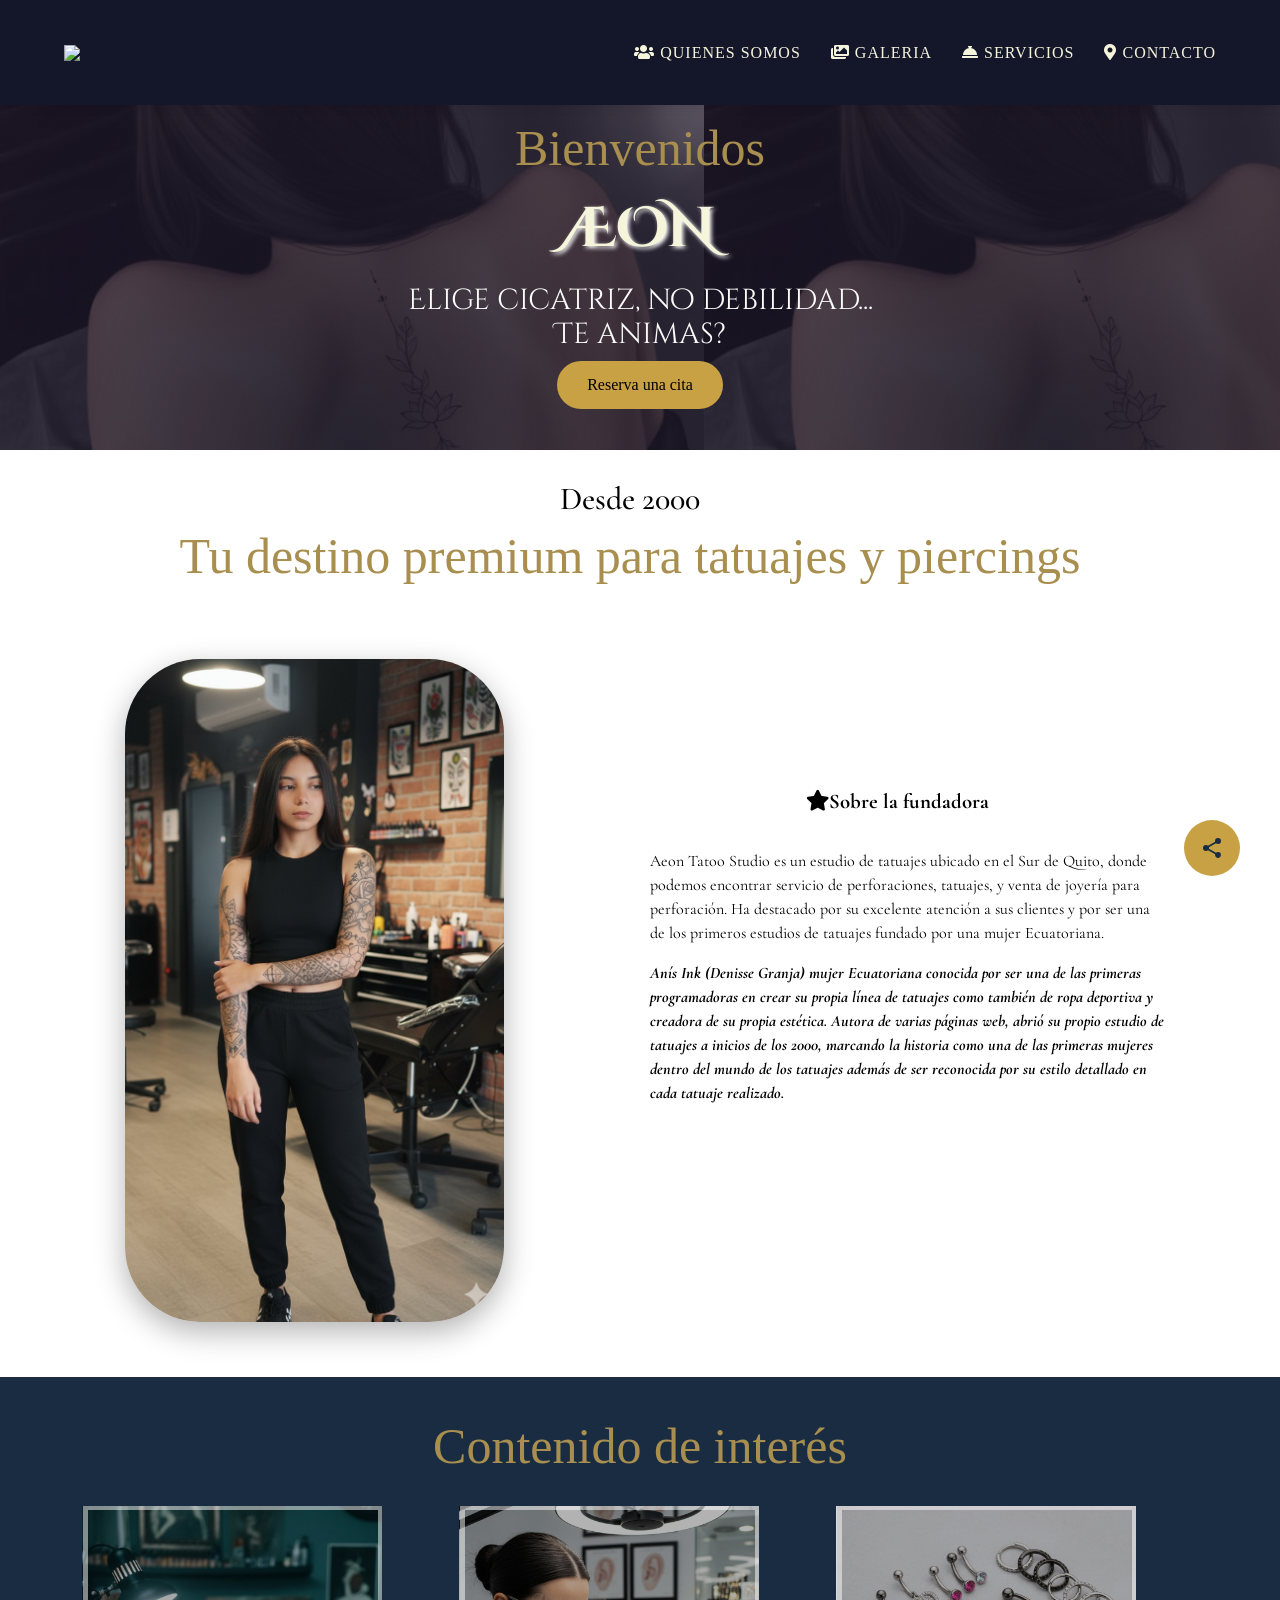
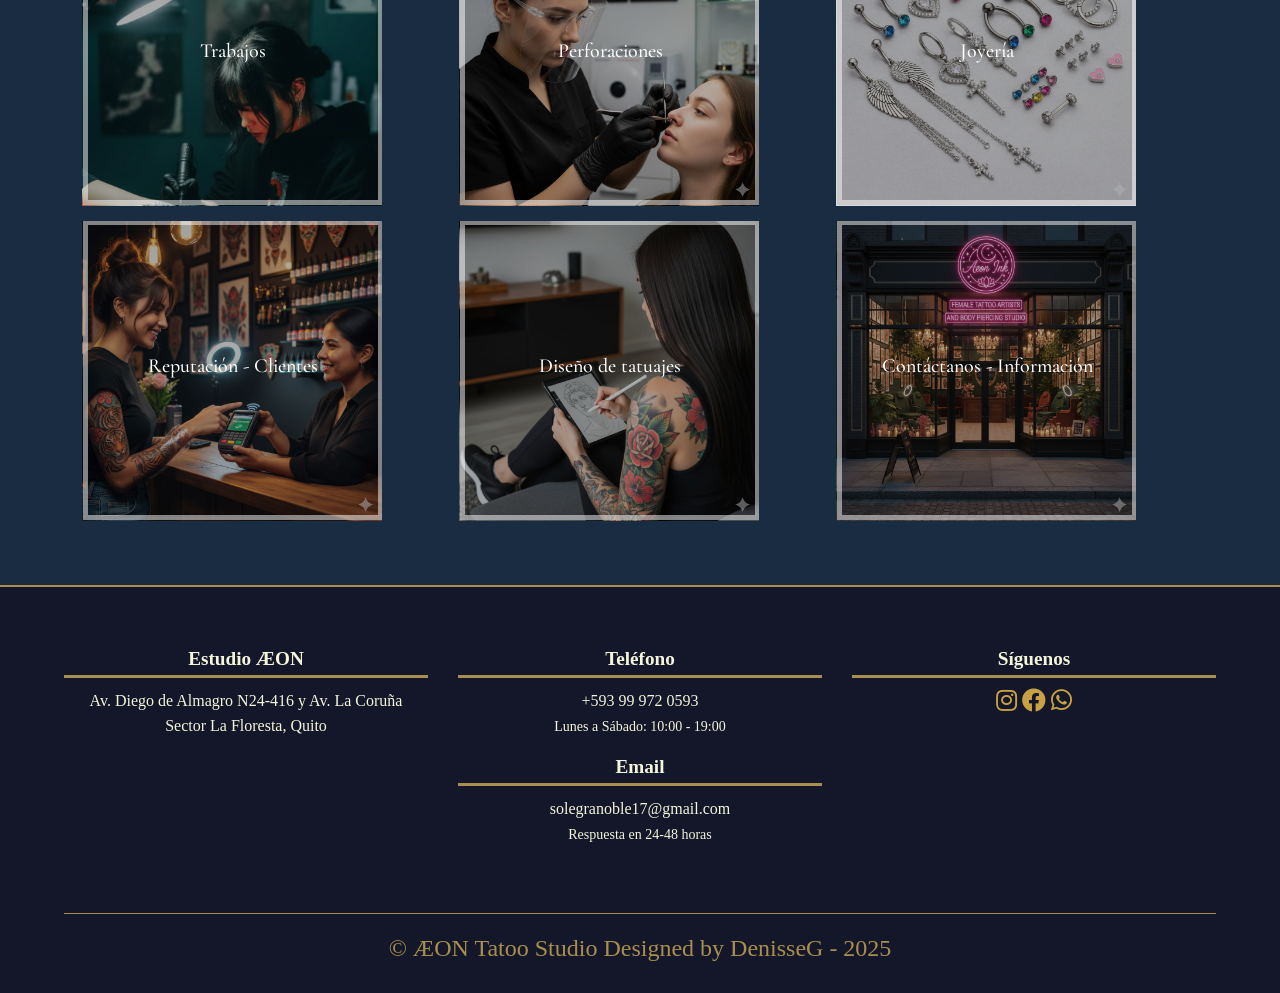
==== index.html @ ed0b41b8 "first commit" ====
<!DOCTYPE html>
<html lang="es"> <!-- ESTO DEFINE EL IDIOMA PRINCIPAL DE LA PAGINA WEB -->
    <head>
        <meta charset="utf-8"> <!-- PERMITE USAR CARACTERES ESPECIALES POR EJEMPLO LA Ñ -->
        <meta content="width=device-width, initial-scale=1.0" name="viewport"> <!-- CONTROLA LAS DIMENSIONES QUE SE MUESTRAN EN DISPOSITIVOS MÓVILES -->
        <meta content="Aeon Tatoo Studio" name="keywords"> <!-- PALABRAS CLAVE PARA EL MOTOR DE BUSQUEDA -->
        <meta content="Tatuajes, diseño, perforaciones y joyeria." name="description"><!-- DESCRIPCION DE MI PAGINA WEB -->
        <title>ÆON Tatoo Studio</title> <!-- TITULO DEL SITIO WEB -->
        <link rel="stylesheet" href="diseño.css">
        <link href="https://cdn.jsdelivr.net/npm/bootstrap@5.3.0/dist/css/bootstrap.min.css" rel="stylesheet"> <!-- boostrap -->

        <!-- FUENTES QUE SE UTILIZAN EN LA PAGINA WEB-->
        <link href="https://fonts.googleapis.com/css2?family=Playfair+Display:wght@400;500;600;700&family=Cormorant+Garamond:wght@300;400;500;600&family=Cinzel:wght@400;500;600;700&family=Marcellus&family=Tangerine:wght@400;700&family=Abril+Fatface&family=Bodoni+Moda:wght@400;500;600&family=Dancing+Script:wght@400;500;600;700&family=Great+Vibes&family=Parisienne&display=swap" rel="stylesheet">
        <link rel="stylesheet" href="https://use.fontawesome.com/releases/v5.1.0/css/all.css">

        <!-- ICONO DE LA PAGINA WEB -->
        <link rel="icon" type="image/png" href="IMAGENES/LogoWeb-removebg-preview.png">
    </head>

    <!-- CUERPO DE LA PÁGINA WEB -->
    <body>
        <header>
            <!-- BARRA DE NAVEGCION -->
            <nav>
                <!-- LOGO -->
                <a href="index.html">
                            <div class="logo-container">
                    <img src="IMAGENES/LogoSecundario-removebg-preview.png" class="logo-img" width="200"> 
                </div>
                </a>

                <!-- OTRAS VENTANAS -->
                <div class="nav-links">
                    <a href="quienesSomos.html"><i class="fas fa-users"></i> QUIENES SOMOS</a>
                    <a href="galeria.html"><i class="fas fa-images"></i> GALERIA</a>
                    <a href="servicios.html"><i class="fas fa-concierge-bell"></i> SERVICIOS</a>
                    <a href="contacto.html"><i class="fas fa-map-marker-alt"></i> CONTACTO</a>
                </div>
            </nav>
            <!-- CONTENIDO DE PORTADA -->
            <div class="textos-header header-home">
                <p class="titulo">Bienvenidos</p>
                <h1>ÆON</h1>
                <h2>Elige cicatriz, no debilidad... <br>Te animas?</h2>
                <div class="times">
                    <a href="contacto.html" class="boton-cta">Reserva una cita</a>
                </div>
            </div>
        </header>

        <!-- CONTENIDO PRINCIPAL DE LA PáGINA -->
        <main>
            <!-- SECCION SOBRE LA FUNDADORA -->
            <section class="hero-premium">
                <div class="contenedor-hero">
                    <!-- Encabezado principal -->
                    <h2 style="text-align: center;">Desde 2000</h2>            
                    <h1 class="titulo cormorant">Tu destino premium para tatuajes y piercings</h1>
                    <div class="grid-hero">
                        <!-- Imagen/Galería -->
                        <div class="columna-imagen">
                            <div class="galeria-hero">
                                <img src="IMAGENES/IMAGEN-BIOGRAFIA.png" alt="Artista trabajando en un tatuaje" class="img-principal" >
                            </div>
                            
                        </div>

                        <!-- Texto descriptivo -->
                        <div id="Fundadora" class="columna-info">
                            <p class="destacado-hero">
                                <i class="fas fa-star"></i><strong>Sobre la fundadora</strong>
                            </p>
                            
                            <ul class="lista-beneficios">
                                <p>Aeon Tatoo Studio es un estudio de tatuajes ubicado en el Sur de Quito, donde podemos encontrar servicio de perforaciones, tatuajes, y venta de joyería para perforación. Ha destacado por su excelente atención a sus clientes y por ser una de los primeros estudios de tatuajes fundado por una mujer Ecuatoriana.</p>
                                <em>
                                    <strong>Anís Ink (Denisse Granja) mujer Ecuatoriana conocida por ser una de las primeras programadoras en crear su propia línea de tatuajes como también de ropa deportiva y creadora de su propia estética. Autora de varias páginas web, abrió su propio estudio de tatuajes a inicios de los 2000, marcando la historia como una de las primeras mujeres dentro del mundo de los tatuajes además de ser reconocida por su estilo detallado en cada tatuaje realizado.</strong>
                                </em>
                            </ul>
                            
                        </div>
                    </div>
                </div>
            </section>

            <!-- SECCION CONTENIDO DE INTERES -->
            <section id="PORTAFOLIO" class="seccion-azul">
                <div class="container">
                    <h1 class="titulo">Contenido de interés</h1>
                    <div class="home-cont">
                        <!-- Tarjeta 1 -->
                            <div class="tarjeta-item position-relative">
                                <img class="img-fluid" src="IMAGENES/TARJETA HOME TATUAJE.jpg" alt="Tatuaje">
                                <a class="tarjeta-overlay text-white text-decoration-none" href="galeria.html#GaleriaTatuajes">
                                    <h5 class="cormorant">Trabajos</h5>
                                </a>
                            </div>
                        
                        <!-- Tarjeta 2 -->
                            <div class="tarjeta-item position-relative">
                                <img class="img-fluid" src="IMAGENES/TARJETA HOME PERFORACION.jpg" alt="">
                                <a class="tarjeta-overlay text-white text-decoration-none" href="galeria.html#GaleriaPerforaciones">
                                    <h5 class="cormorant">Perforaciones</h5>
                                </a>
                            </div>
                        <!-- Tarjeta 3 -->
                            <div class="tarjeta-item position-relative">
                                <img class="img-fluid" src="IMAGENES/TARJETA HOME JOYERIA.jpg" alt="">
                                <a class="tarjeta-overlay text-white text-decoration-none" href="galeria.html#GaleriaJoyeria">
                                    <h5 class="cormorant">Joyería</h5>
                                </a>
                            </div>
                        <!-- Tarjeta 4 -->
                            <div class="tarjeta-item position-relative">
                                <img class="img-fluid" src="IMAGENES/TARJETA HOME REPUTACION CLIENTES.jpg" alt="Reputacion - clientes">
                                <a class="tarjeta-overlay text-white text-decoration-none" href="servicios.html#CLIENTES">
                                    <h5 class="cormorant">Reputación - Clientes</h5>
                                </a>
                            </div>
                        <!-- Tarjeta 5 -->
                            <div class="tarjeta-item position-relative">
                                <img class="img-fluid" src="IMAGENES/TARJETA HOME DISEÑO DE TATUAJES.jpg" alt="Diseño tatuajes">
                                <a class="tarjeta-overlay text-white text-decoration-none" href="galeria.html#GaleriaDiseños">
                                    <h5 class="cormorant">Diseño de tatuajes</h5>
                                </a>
                            </div>
                            <!-- Tarjeta 6 -->
                            <div class="tarjeta-item position-relative">
                                <img class="img-fluid" src="IMAGENES/TARJETA HOME CONTACTANOS.jpg" alt="Contactanos - Imformacion">
                                <a class="tarjeta-overlay text-white text-decoration-none" href="contacto.html#CONTACTO">
                                    <h5 class="cormorant">Contáctanos - Información</h5>
                                </a>
                            </div>
                        
                    </div>
                </div>
            </section>
        </main>

        <!-- PIE DE PÁGINA -->
        <footer>
            <div class="contenedor-footer">
                <!-- Información de la tienda -->
                <div class="content-foo">
                    <h4>Estudio ÆON</h4>
                    <p>Av. Diego de Almagro N24-416 y Av. La Coruña<br>
                    Sector La Floresta, Quito</p>
                </div>

                <!-- Contacto -->
                <div class="content-foo">
                    <h4>Teléfono</h4>
                    <p>+593 99 972 0593<br>
                    <small>Lunes a Sábado: 10:00 - 19:00</small></p>
                    
                    <h4 style="margin-top:15px;">Email</h4>
                    <p>solegranoble17@gmail.com<br>
                    <small>Respuesta en 24-48 horas</small></p>
                </div>

                <!-- Redes sociales -->
                <div class="content-foo">
                    <h4>Síguenos</h4>
                    <div class="social-icons">
                        <a href="https://www.instagram.com/anisgranoble/" target="_blank"><i class="fab fa-instagram"></i></a>
                        <a href="https://www.facebook.com/Devsoledgranoble" target="_blank"><i class="fab fa-facebook"></i></a>
                        <a href="https://wa.me/qr/B73P3IY7AWVBG1" target="_blank"><i class="fab fa-whatsapp"></i></a>
                    </div>
                </div>
            </div>
            <h2 class="titulo-final">&copy; ÆON Tatoo Studio Designed by DenisseG - 2025</h2>
        </footer>

        <!-- BOTON FLOTANTE -->
        <div class="boton-flotante">
            <a>
                <button class="shareButton main">
                    <svg class="share" viewBox="0 0 24 24">
                        <path d="M18,16.08C17.24,16.08 16.56,16.38 16.04,16.85L8.91,12.7C8.96,12.47 9,12.24 9,12C9,11.76 8.96,11.53 8.91,11.3L15.96,7.19C16.5,7.69 17.21,8 18,8A3,3 0 0,0 21,5A3,3 0 0,0 18,2A3,3 0 0,0 15,5C15,5.24 15.04,5.47 15.09,5.7L8.04,9.81C7.5,9.31 6.79,9 6,9A3,3 0 0,0 3,12A3,3 0 0,0 6,15C6.79,15 7.5,14.69 8.04,14.19L15.16,18.34C15.11,18.55 15.08,18.77 15.08,19C15.08,20.61 16.39,21.91 18,21.91C19.61,21.91 20.92,20.61 20.92,19A2.92,2.92 0 0,0 18,16.08Z" />
                    </svg>
                    <svg class="check" viewBox="0 0 24 24">
                        <path d="M21,7L9,19L3.5,13.5L4.91,12.09L9,16.17L19.59,5.59L21,7Z" />
                    </svg>
                    <svg class="close" viewBox="0 0 24 24">
                        <path d="M19,6.41L17.59,5L12,10.59L6.41,5L5,6.41L10.59,12L5,17.59L6.41,19L12,13.41L17.59,19L19,17.59L13.41,12L19,6.41Z" />
                    </svg>
                </button>
            </a>

            <a href="https://www.facebook.com/Devsoledgranoble" target="_blank">
                <button class="shareButton fb">
                    <svg viewBox="0 0 24 24">
                        <path d="M17,2V2H17V6H15C14.31,6 14,6.81 14,7.5V10H14L17,10V14H14V22H10V14H7V10H10V6A4,4 0 0,1 14,2H17Z" />
                    </svg>
                </button>
            </a>

            <a href="https://www.instagram.com/anisgranoble/" target="_blank">
                <button class="shareButton ig">
                    <svg viewBox="0 0 24 24">
                        <path d="M7.8,2H16.2C19.4,2 22,4.6 22,7.8V16.2A5.8,5.8 0 0,1 16.2,22H7.8C4.6,22 2,19.4 2,16.2V7.8A5.8,5.8 0 0,1 7.8,2M7.6,4A3.6,3.6 0 0,0 4,7.6V16.4C4,18.39 5.61,20 7.6,20H16.4A3.6,3.6 0 0,0 20,16.4V7.6C20,5.61 18.39,4 16.4,4H7.6M17.25,5.5A1.25,1.25 0 0,1 18.5,6.75A1.25,1.25 0 0,1 17.25,8A1.25,1.25 0 0,1 16,6.75A1.25,1.25 0 0,1 17.25,5.5M12,7A5,5 0 0,1 17,12A5,5 0 0,1 12,17A5,5 0 0,1 7,12A5,5 0 0,1 12,7M12,9A3,3 0 0,0 9,12A3,3 0 0,0 12,15A3,3 0 0,0 15,12A3,3 0 0,0 12,9Z" />
                    </svg>
                </button>
            </a>

            <a href="https://wa.me/qr/B73P3IY7AWVBG1" target="_blank">
                <button class="shareButton wa">
                    <svg viewBox="0 0 24 24">
                        <path d="M16.75,13.96C17,14.09 17.16,14.16 17.21,14.26C17.27,14.37 17.25,14.87 17,15.44C16.8,16 15.76,16.54 15.3,16.56C14.84,16.58 14.83,16.92 12.34,15.83C9.85,14.74 8.35,12.08 8.23,11.91C8.11,11.74 7.27,10.53 7.31,9.3C7.36,8.08 8,7.5 8.26,7.26C8.5,7 8.77,6.97 8.94,7H9.41C9.56,7 9.77,6.94 9.96,7.45L10.65,9.32C10.71,9.45 10.75,9.6 10.66,9.76L10.39,10.17L10,10.59C9.89,10.71 9.74,10.84 9.88,11.09C10,11.35 10.5,12.08 11.21,12.71C12.11,13.5 12.91,13.84 13.18,14C13.45,14.15 13.57,14.11 13.72,13.96L14.5,13.14C14.69,12.94 14.93,12.89 15.09,12.99L16.75,13.96M12,2A10,10 0 0,1 22,12A10,10 0 0,1 12,22C10.03,22 8.2,21.43 6.65,20.45L2,22L3.55,17.35C2.57,15.8 2,13.97 2,12A10,10 0 0,1 12,2M12,4A8,8 0 0,0 4,12C4,13.72 4.54,15.31 5.46,16.61L4.5,19.5L7.39,18.54C8.69,19.46 10.28,20 12,20A8,8 0 0,0 20,12A8,8 0 0,0 12,4Z" />
                    </svg>
                </button>
            </a>
        </div>

        <!-- SCTIPT se utiliza para insertar código ejecutable, principalmente JavaScript -->
            <!-- LOCALES -->
            <!-- MENÚ HAMBURGUESA -->
        <script src="botonFlotante.js"></script> 
        <script src="emergente.js"></script>    
    </body>
</html>
---- diseño.css ----
/* Importación de fuentes de Google */
@import url('https://fonts.googleapis.com/css2?family=Cinzel+Decorative:wght@400;700;900&family=Inter:wght@300;400;500;600;700&display=swap');

/* ESTILOS GENERALES Y RESET */
* {
    box-sizing: border-box;
}

html {
    font-size: 16px;
}

body {
    overflow-x: hidden;
}

/* LOGOTIPO */
.logo-container {
    height: 75px;
    display: flex;
    align-items: center;
}

/* BARRA DE NAVEGACIÓN */
nav {
    position: fixed;
    top: 0;
    left: 0;
    width: 100%;
    background-color: #14172a; /* Azul Noche Profundo */
    box-shadow: 0 2px 10px rgba(0,0,0,0.1);
    z-index: 1000;
    display: flex;
    justify-content: space-between;
    align-items: center;
    padding: 15px 5%;
}

/*FUENTE QUE SE LE APLICA AL LOGO*/
/*CLASE TALVEZ NO SE USA*/
.logo-text {
    font-family: 'Cinzel Decorative', serif;
    font-weight: 900;
    font-size: 24px;
    color: #F5F5DC; /* Crema Suave */
    letter-spacing: 1.5px;
}

.font-name {
    font-size: 1.8rem;
    margin-bottom: 25px;
    color: #2c3e50;
    border-bottom: 2px solid #f1f2f6;
    padding-bottom: 15px;
    display: flex;
    align-items: center;
    justify-content: space-between;
}

/*FUENTES NUEVAS*/
.cinzel { font-family: 'Cinzel', serif; }
.cormorant {font-family: 'Cormorant Garamond', serif;}
.times{
    font-family: "Times New Roman", Times, serif;
}


/* ENLACES DE NAVEGACIÓN */
.nav-links {
    display: flex;
    gap: 30px;
    color: #F5F5DC; /* Crema Suave */
}

/*AQUI SE DEFINE EL ESTILO DE LETRA */
.nav-links a {
    font-family: "Times New Roman", Times, serif;
    text-decoration: none;
    color: #F5F5DC; /* Crema Suave */
    font-weight: 500;
    font-size: 16px;
    text-transform: uppercase;
    letter-spacing: 1px;
    transition: all 0.3s;
    position: relative;
}

.nav-links a:hover {
    color: #A88F4F; /* Dorado Antiguo */
}

.nav-links a::after {
    content: '';
    position: absolute;
    width: 0;
    height: 2px;
    bottom: -5px;
    left: 0;
    background-color: #A88F4F; /* Dorado Antiguo */
    transition: width 0.3s;
}

.nav-links a:hover::after {
    width: 100%;
}


.no-padding {
    padding: 0px !important;
}

.container-fluid {
    width: 100%;
    padding-right: 15px;
    padding-left: 0px;
    margin-right: auto;
    margin-left: auto;
}

.col-sm-6, .col-sm-12, .col-lg-4 {
    position: relative;
    width: 100%;
    padding-right: 15px;
    padding-left: 15px;
}

.col-sm-6 {
    -webkit-box-flex: 0;
    -ms-flex: 0 0 50%;
    flex: 0 0 50%;
    max-width: 50%;
}

.col-sm-12 {
    -webkit-box-flex: 0;
    -ms-flex: 0 0 100%;
    flex: 0 0 100%;
    max-width: 100%;
}

@media (min-width: 992px) {
    .col-lg-4 {
        -webkit-box-flex: 0;
        -ms-flex: 0 0 33.333333%;
        flex: 0 0 33.333333%;
        max-width: 33.333333%;
    }
}

.portfolio {
    padding: 100px 0px;
    padding-top: 5%;
}

/*AÑADIMOS ESTO*/
/* NUEVO CSS PARA LA GALERÍA DE ARTISTAS - CUADRÍCULA */
.portfolio .container-fluid .row {
    display: grid;
    grid-template-columns: repeat(auto-fit, minmax(300px, 1fr));
    gap: 30px;/*MODIFICA EL ESPACIO ENTRE IMAGENES*/
    padding-left: 0%;/*EL PADDING DE TODAS LAS IMAGENES EN LA IZQUIERDA*/
    padding-right: 10%;/*EL PADDING DE TODAS LAS IMAGENES EN LA DERECHA*/
}

.portfolio .gallery {
    display: contents; /* Permite que los elementos hijos participen en el grid del padre */
}

.portfolio .gallery .col-lg-4 {
    position: relative;
    width: 100%;
    margin: 60px;
}

.portfolio .gallery .item-img {
    position: relative;
    overflow: hidden;
    height: 0;
    padding-bottom: 100%; /* Esto crea el cuadrado perfecto */
    width: 300%;
    height: 180%;
    border-radius: 10px;
    box-shadow: 0 5px 15px rgba(0,0,0,0.2);
}

.portfolio .gallery /*.item-img a*/ {
    position: absolute;
    width: 100%;
    height: 100%;
    z-index: 1;
}

.portfolio .gallery .item-img .part-img {
    position: absolute;
    top: 0;
    left: 0;
    width: 100%;
    height: 100%;}

.portfolio .gallery .item-img .part-img img {
    width: 100%;
    height: 100%;
    object-fit: cover; /* Asegura que la imagen cubra el cuadrado sin distorsión */
    -webkit-transition: all 0.3s ease-in-out;
    transition: all 0.3s ease-in-out;
}

.portfolio .gallery .item-img .part-img .overlay-img {
    position: absolute;
    top: 0;
    left: 0;
    width: 100%;
    height: 100%;
    overflow: hidden;
}

.portfolio .gallery .item-img .part-img .overlay-img:after {
    content: '';
    position: absolute;
    left: -100%;
    top: 0;
    width: 100%;
    height: 50%;
    background: rgba(0, 0, 0, 0.8);
    -webkit-transition: all 150ms ease-in-out 200ms;
    transition: all 150ms ease-in-out 200ms;
}

.portfolio .gallery .item-img .part-img .overlay-img:before {
    content: '';
    position: absolute;
    right: -100%;
    bottom: 0;
    width: 100%;
    height: 50%;
    background: rgba(0, 0, 0, 0.8);
    -webkit-transition: all 150ms ease-in-out 200ms;
    transition: all 150ms ease-in-out 200ms;
}

.portfolio .gallery .item-img .part-img .overlay-img a {
    width: 100%;
    height: 100%;
}

.portfolio .gallery .item-img .part-img .overlay-img h4 {
    color: transparent;
    overflow: hidden;
    position: absolute;
    top: 54px;
    right: 25px;
    z-index: 2;
    font-size: 18px;
    -webkit-transition: color 150ms ease-in-out 200ms;
    transition: color 150ms ease-in-out 200ms;
    text-align: center;
    padding: 0 10px;
    font-family: "Times New Roman", Times, serif;/*ESTO CAMBIA LA TIPOGRAFIA DENTRO DE LA IMAGEN DE GALERIA DESPUES DE PASAR EL CURSOR POR ENCIMA*/

}

.portfolio .gallery .item-img .part-img .overlay-img h4:before {
    content: '';
    background: #fff;
    bottom: 0;
    position: absolute;
    right: 100%;
    top: 0;
    width: 100%;
    -webkit-transition: right 600ms ease-in-out 0s;
    transition: right 600ms ease-in-out 0s;
}

.portfolio .gallery .item-img .part-img .overlay-img h6 {
    color: transparent;
    overflow: hidden;
    position: absolute;
    top: 30px;
    right: 25px;
    z-index: 2;
    font-size: 18px;
    -webkit-transition: color 150ms ease-in-out 200ms;
    transition: color 150ms ease-in-out 200ms;
    text-align: center;
    padding: 0 10px;
    font-family: 'Cormorant Garamond', serif; /*LETRA CORMORANT*/

}

.portfolio .gallery .item-img .part-img .overlay-img h6::before {
    content: '';
    background: #fff;
    bottom: 0;
    right: auto;
    position: absolute;
    left: 100%;
    top: 0;
    width: 100%;
    -webkit-transition: left 600ms ease-in-out 0s;
    transition: left 600ms ease-in-out 0s;
}

.portfolio .gallery .item-img:hover img {
    -webkit-transform: scale(1.04);
    transform: scale(1.04);
}

.portfolio .gallery .item-img:hover .overlay-img:after {
    left: 0;
    -webkit-transition: all .8s;
    transition: all .8s;
    opacity: 1;
}

.portfolio .gallery .item-img:hover .overlay-img:before {
    right: 0;
    width: 100%;
    height: 50%;
    -webkit-transition: all .8s;
    transition: all .8s;
    opacity: 1;
}

.portfolio .gallery .item-img:hover .overlay-img h4 {
    color: #A88F4F; /* Dorado Antiguo */
    font-family: "Times New Roman", Times, serif;/*ESTO CAMBIA LA TIPOGRAFIA DENTRO DE LA IMAGEN DE GALERIA DESPUES DE PASAR EL CURSOR POR ENCIMA*/
    font-weight: bold;
}

.portfolio .gallery .item-img:hover .overlay-img h4:before {
    right: -100%;
}

.portfolio .gallery .item-img:hover .overlay-img h6 {
    color: white;
    font-family: 'Cormorant Garamond', serif; /*LETRA CORMORANT*/
}

.portfolio .gallery .item-img:hover .overlay-img h6:before {
    left: -100%;
}

/************************************************TARJETAS ****************************************************/

.seccion-celeste{
    background-color: #1a2c42;
}

.container{
    padding-top: 3%;
    padding-block-end: 5%;
}

.tarjeta-item{
    height: 300px;
    width: 300px;
    overflow: hidden;
}

.tarjeta-item img {
    transition: .5s;
}

.tarjeta-item:hover img {
    transform: scale(1.3);
}

.tarjeta-overlay {
    overflow: hidden;
    height: 300px;
    width: 300px;
    position:absolute;
    top: -0.5px;
    right: 30px;
    bottom: 30px;
    left: 1px;
    display: flex;
    flex-direction: column;
    align-items: center;
    justify-content: center;
    background: rgba(0, 0, 0, 0.3);
    border: 5px solid rgba(255, 255, 255, 0.5);
    transition: .5s;
    z-index: 1;
    overflow: hidden;

}

.tarjeta-item:hover .tarjeta-overlay {
    top: 0px;
    right: 0px;
    bottom: 0px;
    left: 0px;
    border-width: 15px;
}

.home-cont {
    display: grid;
    grid-template-columns: repeat(auto-fit, minmax(300px, 1fr));
    gap: 15px;
    margin-top: 30px;
}

/**********************************/
/******** VENTANA EMERGENTE ********/
/**********************************/
/* PARA QUE NO ME MUESTRE UNA DESCRIPCION */
.lb-number {
    display: none !important;
}

.emergente-btn {
    position: absolute;
    top: 0;
    left: 0;
    width: 100%;
    height: 100%;
    display: flex;
    align-items: center;
    justify-content: center;
    opacity: 0;
    /* transition: all 0.3s ease; */
    text-decoration: none;
}

/* Custom Lightbox Styles */
.custom-lightbox-overlay {
    position: fixed;
    top: 0;
    left: 0;
    width: 100%;
    height: 100%;
    background: rgba(150, 150, 150, 0.9);
    display: flex;
    align-items: center;
    justify-content: center;
    z-index: 9999;
    opacity: 0;
    visibility: hidden;
    transition: all 0.3s ease;
}

.custom-lightbox-overlay.active {
    opacity: 1;
    visibility: visible;
}

.custom-lightbox-container {
    padding-top: 2%;
    position: relative;
    max-width: 100%;/*ESTO HACE QUE TODO EL CONTENIDO QUEPA EN LA PANTALLA*/
    max-height: 100%;
    background-color: #1a2c42;
    border-radius: 10px;
    overflow: hidden;
    box-shadow: 0 10px 30px rgba(0, 0, 0, 0.5);
    transform: scale(0.8);
    transition: transform 0.3s ease;
}

.custom-lightbox-overlay.active .custom-lightbox-container {
    transform: scale(1);
}

.custom-lightbox-image {
    padding-block-end: 0%;
    max-width: 100%;
    max-height: 70vh;
    display: block;
    margin: 0 auto;
}

.custom-lightbox-close {
    position: absolute;
    top: 15px;
    right: 15px;
    background: rgba(0, 0, 0, 0.7);
    color: white;
    border: none;
    width: 40px;
    height: 40px;
    border-radius: 50%;
    font-size: 24px;
    cursor: pointer;
    z-index: 10000;
    display: flex;
    align-items: center;
    justify-content: center;
    transition: background 0.3s ease;
}

.custom-lightbox-close:hover {
    background: rgba(0, 0, 0, 0.9);
}

.custom-lightbox-description {
    padding: 20px;
    background-color: #1a2c42;
    text-align: center;
}

.custom-lightbox-description h1 {
    font-family: "Times New Roman", Times, serif!important;
    color: #A88F4F!important;
    font-size: 1.5rem;
    margin-bottom: 10px;
    color: #333;
    font-weight: bold;
}

.custom-lightbox-description p {
    font-family: 'Cormorant Garamond', serif !important;
    color: #fff;
    font-size: 1rem;
    margin: 0;
    line-height: 1.5;
}

/* Ocultar las descripciones originales en la página */
.emergente-description {
    display: none !important;

}



/************************************************NUESTROS ARTISTAS****************************************************/

/*********************************************************************************************************************/
/*DEGRADADO DE IMAGEN DE CABECERA */
/* Estilos para el header */

/* La imagen como fondo (detrás del texto) */
.header-home {
    width: 100%;
    height: 800px;
    background: 
        radial-gradient(
            circle at center, 
            rgba(18, 17, 33, 0.9),  /* #A88F4F con 70% de opacidad */
            rgba(37, 25, 49, 0.6)     /* #1A2C42 con 90% de opacidad */
        ), 

        url(IMAGENES/Imagen\ principal\ degradada.jpg);
    background-size: 55%; /*ESTE APARTADO CAMBIA EL TAMAÑO DE LA IMAGEN DE FONDO DEGRADADA*/
    background-attachment: fixed;
    position: relative;

}

.textos-header {
    display: flex;
    height: 450px;
    width: 100%;
    align-items: center;
    justify-content: center;
    flex-direction: column;
    text-align: center;
    padding-top: 70px;/*AJUSTA MAS EL ESPACIO ENTRE EL MARGEN Y EL TEXTO*/
}

.textos-header h1 {
    font-family: 'Cinzel Decorative', serif;
    font-size: 3.5rem;
    font-weight: 700;
    color: #F5F5DC; /* Crema Suave */
    line-height: 1.2;
    text-shadow: 2px 2px 4px rgb(255, 255, 255); /*SIRVE PARA DAR SOMBRA O BRILLO A LA LETRA*/
    margin-bottom: 20px;
}

.textos-header h2 {
    font-family: 'Cinzel Decorative', serif;
    font-weight: 300;
    font-size: 1.8rem;
    color: #fbfbfa; /* Dorado Antiguo */
}

/******************************************QUIENES SOMOS**************************************/
.header-quienes-somos {
    width: 100%;
    height: 450px;/*ESTO MODIFICA EL TAMAñO DEL CONTENEDOR DE LA IMAGEN*/
    background: 
        radial-gradient(
            circle at center, 
            rgba(18, 17, 33, 0.9),  /* #A88F4F con 70% de opacidad */
            rgba(37, 25, 49, 0.6)     /* #1A2C42 con 90% de opacidad */
        ), 

        url(IMAGENES/PORTADA-QUIENES\ SOMOS.png);
    background-size:100%; /*ESTE APARTADO CAMBIA EL TAMAÑO DE LA IMAGEN DE FONDO DEGRADADA*/
    background-attachment: fixed;
    position:relative;
    background-position: center -2%; /* o el valor que necesites */
}

/*****************************************************************************************************************/
/*CONTENIDO PRINCIPAL*/

.seccion-azul{
    background-color: #1a2c42;
}

.boton-flotante {
    position: fixed;
    bottom: 20px;
    right: 40px;
    z-index: 100;
    font-size: 0px; /* Tamaño personalizado */
}

.columna-info{
    padding-top: 20%;
    padding-right: 15%;
    padding-left: 0%;
}

.hero-premium {
    font-family: 'Cormorant Garamond', serif; /*LETRA CORMORANT*/
    padding-top: 30px;/*AJUSTA MAS EL ESPACIO ENTRE EL MARGEN Y EL TEXTO*/
    background: white;
    background-size: cover;
    background-position: center;
    color: rgb(0, 0, 0);/*COLOR DE LA LETRA DE LA PAGINA*/
    padding-right: 20px;
    padding-block-end: 55px;
}

.contenedor-hero {
    margin: 0 auto;
}

.grid-hero {
    padding-top: 5%;
    font-family: 'Cormorant Garamond', serif; /*LETRA CORMORANT*/
    display: grid;
    grid-template-columns: 0.8fr 0.8fr;
    gap: 0px;
    color: rgb(0, 0, 0);    
}

/* Tipografía */
.titulo {
    color: #A88F4F; /* Dorado Antiguo */
    font-size: 50px;
    text-align: center;
    margin-bottom: 10px;
    font-weight: 700;
    font-family: "Times New Roman", Times, serif;
    font-weight: normal;/*CAMBIAR A "bold" SI SE QUIERE EN NEGRILLA*/
}

.titulo-blanco {
    color: #ffffff; /* Dorado Antiguo */
    font-size: 50px;
    text-align: center;
    margin-bottom: 10px;
    font-weight: 700;
    font-family: "Times New Roman", Times, serif;
    font-weight: normal;

}

.titulo2 {
    font-family: "Times New Roman", Times, serif;
    color: #A88F4F; /* Dorado Antiguo */
    font-size: 30px;
    text-align: center;
    margin-bottom: 10px;
    font-weight: normal;
    padding-top: 35px;/*AJUSTA MAS EL ESPACIO ENTRE EL MARGEN Y EL TEXTO*/

    
}

.titulo-hero {
    font-size: 2.8em;
    margin-bottom: 40px;
    text-align: center;
    text-transform: uppercase;
    letter-spacing: 1px;
}

.texto-dorado {
    color: #c9a145;
}

.destacado-hero {
    font-size: 1.3em;
    line-height: 1.6;
    margin-bottom: 30px;
    text-align: center;

}

/* Lista de beneficios */
.lista-beneficios {
    margin: 30px 0;
    padding-left: 20px;
    padding-top: 0;
}

.lista-beneficios li {
    margin-bottom: 15px;
    font-size: 1.1em;
}

/* Certificaciones */
.certificaciones {
    display: flex;
    gap: 20px;
    margin-top: 40px;
    transition: transform 0.3s;

}

.certificaciones:hover {
    transform: translateY(-10px);
}

.badge-cert {
    background: rgba(255,255,255,0.1);
    border-radius: 8px;
    padding: 15px;
    text-align: center;
    min-width: 120px;
}

.badge-cert img {
    margin-bottom: 10px;
}

.badge-cert span {
    font-size: 0.9em;
    display: block;
}

/* Galería */
.galeria-hero {
    padding-left: 125px;

}

.img-principal {
    width: 75%;
    border-radius: 75px;
    box-shadow: 0 10px 30px rgba(0,0,0,0.3);
    align-items: center;
}

.miniaturas {
    padding-left: 100px;
    padding-top: 20px;

}

.miniaturas img {
    width: 80px;
    height: 80px;
    object-fit: cover;
    border-radius: 5px;
    cursor: pointer;
    transition: transform 0.3s;

}

.miniaturas img:hover {
    transform: scale(1.1);
}

/* CTA */
.cta-hero {
    background: rgba(201, 161, 69, 0.2);
    border: 1px solid #c9a145;
    border-radius: 10px;
    padding: 25px;
    margin-top: 30px;
    text-align: center;
}

.texto-cta {
    font-size: 1.2em;
    margin-bottom: 15px;
}

.boton-cta {
    background: #c9a145;
    color: #000;
    padding: 12px 30px;
    border-radius: 50px;
    font-weight: normal;
    display: inline-block;
    transition: all 0.3s;
    text-decoration: none;
}

.boton-cta:hover {
    background: #14172a;
    color: #c9a145;
    transform: translateY(-3px);
}

.telefono-cta {
    margin-top: 15px;
    font-size: 1.1em;
}

/******************************************************************************************/

/* GALERÍA/PORTAFOLIO */
.portafolio {
    background: #ffffff; 
    /*padding: 60px 0;*/
    padding-left: 75px;
    padding-right: 75px;
    padding-top: 0%;
}

.portafolio p{
    font-family: 'Cormorant Garamond', serif; /*LETRA CORMORANT*/
    font-size:125%;

}

.galeria-port {
    display: grid;
    grid-template-columns: repeat(auto-fill, minmax(250px, 1fr));
    gap: 20px;
    margin-top: 30px;
}

/*ESTE ES EL MARCO DE COLOR DORADO*/
.imagen-port {
    position: relative;
    overflow: hidden;
    border-radius: 10px;
    box-shadow: 0 5px 15px rgba(0,0,0,0.3);
    height: 350px;
    border: 3px solid #A88F4F; /* Dorado Antiguo */
}

.imagen-port img {
    width: 100%;
    height: 100%;
    object-fit: cover;
    transition: transform 0.5s;
    display: block;
}

.imagen-port:hover img {
    transform: scale(1.05);
}

.hover-galeria {
    position: absolute;
    width: 50%;
    height: 50%;
    top: 0;
    display: flex;
    justify-content: center;
    align-items: center;
    flex-direction: column;
    opacity: 0;
    transition: opacity 0.5s, transform 0.5s;
    transform: scale(0);
}

.hover-galeria img {
    width: 300px;
    height: 300px;
}

/*
.hover-galeria p {
    color: #1A2C42; /* Azul Noche Profundo 
    font-weight: 600;
    font-family: 'Inter', sans-serif;
}
*/

.imagen-port:hover .hover-galeria {
    opacity: 1;
    transform: scale(0.8);
}

.texto-introductorio{
    align-items: center;

}

/* ESTILOS PARA LOS CONTROLES DEL CARRUSEL */
.carousel-control-prev,
.carousel-control-next {
    width: 5%;
    opacity: 0.7;
    transition: opacity 0.3s ease;
}

.carousel-control-prev:hover,
.carousel-control-next:hover {
    opacity: 1;
}

.carousel-control-prev-icon,
.carousel-control-next-icon {
    background-color: rgba(168, 143, 79, 0.8); /* Dorado Antiguo con transparencia */
    border-radius: 50%;
    width: 40px;
    height: 40px;
    background-size: 50%;
}

.carousel-control-prev-icon {
    background-image: url("data:image/svg+xml,%3csvg xmlns='http://www.w3.org/2000/svg' viewBox='0 0 16 16' fill='%23fff'%3e%3cpath d='M11.354 1.646a.5.5 0 0 1 0 .708L5.707 8l5.647 5.646a.5.5 0 0 1-.708.708l-6-6a.5.5 0 0 1 0-.708l6-6a.5.5 0 0 1 .708 0z'/%3e%3c/svg%3e");
}

.carousel-control-next-icon {
    background-image: url("data:image/svg+xml,%3csvg xmlns='http://www.w3.org/2000/svg' viewBox='0 0 16 16' fill='%23fff'%3e%3cpath d='M4.646 1.646a.5.5 0 0 1 .708 0l6 6a.5.5 0 0 1 0 .708l-6 6a.5.5 0 0 1-.708-.708L10.293 8 4.646 2.354a.5.5 0 0 1 0-.708z'/%3e%3c/svg%3e");
}

/* Asegurar que las flechas sean visibles en dispositivos móviles */
@media (max-width: 768px) {
    .carousel-control-prev,
    .carousel-control-next {
        width: 10%;
    }
    
    .carousel-control-prev-icon,
    .carousel-control-next-icon {
        width: 30px;
        height: 30px;
    }
}

/******************************************NUESTRO TRABAJO**************************************/
.header-nuestro-trabajo {
    width: 100%;
    height: 450px;/*ESTO MODIFICA EL TAMAñO DEL CONTENEDOR DE LA IMAGEN*/
    background: 
        radial-gradient(
            circle at center, 
            rgba(18, 17, 33, 0.9),  /* #A88F4F con 70% de opacidad */
            rgba(37, 25, 49, 0.6)     /* #1A2C42 con 90% de opacidad */
        ), 

        url(IMAGENES/PORTADA-GALERIA.png);
    background-size:100%; /*ESTE APARTADO CAMBIA EL TAMAÑO DE LA IMAGEN DE FONDO DEGRADADA*/
    background-attachment: fixed;
    position:relative;
    background-position: center -2%; /* o el valor que necesites */
}

/******************************************************************************************/
/*ESTE ES EL MARCO DE COLOR DORADO*/
.video-port {
    position: relative;
    overflow: hidden;
    border-radius: 10px;
    box-shadow: 0 5px 15px rgba(0,0,0,0.3);
    border: 3px solid #A88F4F; /* Dorado Antiguo */
}
.video-local {
    max-width: 20%;
    max-height: 20%;
}

.video-description {
    text-align: center; /* Alinea el contenido inline/inline-block */
}

.contenedor {
    padding-top:5%; /* CON ESTO SE CAMBIA EL ESPACIADO ENTRE LA BARRA DE NAVEHACI9ON Y EL CONTENEDOR*/
    margin: auto;
    overflow: hidden;
    padding-block-end: 55px;

}
/*ESTO MODIFICA EL VIDEO*/
.contenedor-video {
    display: flex;
    justify-content: center;
    align-items: center;
    /*min-height: 30hv;*/ /* Opcional: ajusta la altura */
}

/******************************************************************************************/
/* SERVICIOS */
.about-services {
    background: #ffffff; /* Azul Noche Profundo */
    padding-left: 75px;
    padding-right: 75px;
    padding-top: -1%;
}

.about-services p{
    font-family: 'Cormorant Garamond', serif; /*LETRA CORMORANT*/
    font-weight: 400;
    text-align: center;
    color: #707070; /* Gris Piedra */

}

.servicio-cont {
    display: grid;
    grid-template-columns: repeat(auto-fit, minmax(300px, 1fr));
    gap: 30px;
    margin-top: 30px;
}
.servicio-cont h3{
    font-family: "Times New Roman", Times, serif;
    font-weight: 600;
    margin: 10px 0;
    color:#A88F4F; /* Azul Noche Profundo */
    font-weight: normal;

}

.servicio-ind {
    text-align: center;
    padding: 30px;
    border-radius: 10px;
    box-shadow: 0 5px 15px rgba(0,0,0,0.2);
    transition: transform 0.3s;
    background-color:#F8F4EE; /* Crema Suave */
    border: 1px solid #A88F4F; /* Dorado Antiguo */
}

.servicio-ind:hover {
    transform: translateY(-10px);
}

.servicio-ind img {
    width: 100%;
    max-width: 150px;
    height: 30%;
    margin-bottom: 20px;
    overflow: hidden;
}

/******************************************NUESTROS SERVICIOS**************************************/
.header-nuestros-servicios {
    width: 100%;
    height: 450px;/*ESTO MODIFICA EL TAMAñO DEL CONTENEDOR DE LA IMAGEN*/
    background: 
        radial-gradient(
            circle at center, 
            rgba(18, 17, 33, 0.9),  /* #A88F4F con 70% de opacidad */
            rgba(37, 25, 49, 0.6)     /* #1A2C42 con 90% de opacidad */
        ), 

        url(IMAGENES/PORTADA-SERVICIOS.png);
    background-size:100%; /*ESTE APARTADO CAMBIA EL TAMAÑO DE LA IMAGEN DE FONDO DEGRADADA*/
    background-attachment: fixed;
    position:relative;
    background-position: center -2%; /* o el valor que necesites */
}

/******************************************************************************************/
/* TESTIMONIOS/CLIENTES */
.cards {
    display: flex;
    justify-content: center;
    gap: 30px;
    margin-top: 30px;
    padding: 40px 0;
}

.card {

    padding: 20px;
    border-radius: 10px;
    box-shadow: 0 5px 15px rgba(0,0,0,0.2);
    width: 300px;
    text-align: center;
    display: flex;
    align-items: center;
    justify-content: space-evenly;
    border: 1px solid #A88F4F; /* Dorado Antiguo */
    transition: transform 0.3s;

}

.card:hover {
    transform: translateY(-10px);
}

.card img {
    width: 150px;
    height: 150px;
    object-fit: cover;
    border: 3px solid #A88F4F; /* Dorado Antiguo */
    border-radius: 5%;
    display: block;
}

.contenido-texto-card {
    width: 60%;
    color: #F5F5DC; /* Crema Suave */
}

.contenido-texto-card h4 {
    color: #A88F4F; /* Dorado Antiguo */
    font-family:"Times New Roman", Times, serif; 
    font-weight: 600;
    font-weight: normal;
}

.contenido-texto-card p {
    font-weight: 300;
    padding-top: 5px;
    font-style: italic;
    color: #000000;
    font-family:'Cormorant Garamond', serif;
}

.clientes-contenedor{
    padding-left: 75px;
    padding-right: 75px;

}

    /* Contactanos */
.contacto-contenedor{
    padding-top: 12%; /*AQUI SE CONTROLA LA SEPARACION ENTRE EL TITULO Y LA BARRA DE NAVEGACION*/
    padding-left: 75px;
    padding-right: 75px;
    padding-block-end: 55px;

}
.contact-container {
    display: grid;
    grid-template-columns: repeat(auto-fit, minmax(300px, 1fr));
    gap: 50px;
}

.contact-info h3 {
    margin-bottom: 20px;
    font-family: 'Cormorant Garamond', serif; /*LETRA CORMORANT*/


}

.contact-info p {
    margin-bottom: 15px;
    font-family: 'Cormorant Garamond', serif; /*LETRA CORMORANT*/


}
.contact-form{
        background: 
    linear-gradient(
        to right, 
        rgba(168, 143, 79, 0.2),  /* #A88F4F con 70% de opacidad */
        rgba(26, 44, 66, 0.8)     /* #1A2C42 con 90% de opacidad */
    ), 
    url(IMAGENES/Fondo\ -\ Formulario.jpg);
background-size:50%; /*ESTE APARTADO CAMBIA EL TAMAÑO DE LA IMAGEN DE FONDO DEGRADADA*/
background-attachment: fixed;
position: relative;


}

.contact-form form{
    padding-left: 17%;
}

.contact-form input,
.contact-form textarea {
    font-family: 'Cormorant Garamond', serif; /*LETRA CORMORANT*/
    width: 80%;
    padding: 12px;
    margin-bottom: 20px;
    border: 1px solid #ddd;
}

.contact-form textarea {
    height: 150px;

}

.contact-form a {
    font-family: 'Cormorant Garamond', serif; /*LETRA CORMORANT*/
}

.map-container {
    margin-top: 30px;
    height: 300px;
    overflow: hidden;
}

.map-container iframe {
    width: 100%;
    height: 100%;
    border: none;
}

/* PIE DE PÁGINA */
footer {
    background:#14172a;
    padding: 60px 0 30px 0;
    margin: auto;
    overflow: hidden;
    border-top: 2px solid #A88F4F; /* Dorado Antiguo */
}

.contenedor-footer {
    display: grid;
    grid-template-columns: repeat(auto-fit, minmax(200px, 1fr));
    gap: 30px;
    width: 90%;
    margin: auto;
    padding-bottom: 50px;
    border-bottom: 1px solid #A88F4F; /* Dorado Antiguo */
    max-width: 1200px;
}

.content-foo {
    text-align: center;
}

.content-foo h4 {
    font-family: "Times New Roman", Times, serif;
    color: #F5F5DC; /* Crema Suave */
    border-bottom: 3px solid #A88F4F; /* Dorado Antiguo */
    padding-bottom: 5px;
    margin-bottom: 10px;
    font-size: 1.2rem;
    font-weight: 600;
}

.content-foo p {
    font-family: "Times New Roman", Times, serif;
    color: #F5F5DC; /* Crema Suave */
    line-height: 1.6;
    font-weight: 300;
}

.titulo-final {
    font-family: "Times New Roman", Times, serif;
    text-align: center;
    font-size: 24px;
    margin: 20px 0 0 0;
    color: #A88F4F; /* Dorado Antiguo */
    font-weight: 400;
}

.social-icons i {
    font-size: 24px; /* Tamaño personalizado */
    color: #c9a145;
}

/*BOTON FLOTANTE*/
.boton-flotante {
    position: fixed;
    bottom: 20px;
    right: 40px;
    z-index: 100;
    display: flex;
    flex-direction: column;
    align-items: center;
}

.shareButton {
    border: none;
    border-radius: 50%;
    background: #c9a145;
    padding: 1rem;
    overflow: hidden;
    outline: none;
    width: 24px;
    height: 24px;
    box-sizing: content-box;
    transition: all 200ms;
    position: relative;
    opacity: 1;
    transform: scale(1);
    box-shadow: 0 0 0 rgba(0, 0, 0, 0);
    cursor: pointer;
    margin: 0.25rem 0;
}

.shareButton:hover {
    transform: scale(1.1) translateY(-3px);
    box-shadow: 0 3px 6px rgba(0, 0, 0, 0.25);
}

.shareButton svg {
    display: block;
    fill: #1a2c42;
    width: 24px;
    height: 24px;
    opacity: 1;
    transition: all 150ms;
    transform: scale(1);
}

/* Botón principal - siempre visible */
.shareButton.main .share,
.shareButton.main .close,
.shareButton.main .check {
    position: absolute;
    top: 1rem;
    left: 1rem;
    transition: all 150ms;
}

/* Estado inicial - solo share visible */
.shareButton.main .share {
    transform: rotate(0) scale(1);
    opacity: 1;
}

.shareButton.main .close,
.shareButton.main .check {
    opacity: 0;
    transform: rotate(90deg) scale(0);
}

/* Estados abiertos */
.shareButton.main.open .share {
    opacity: 0;
    transform: rotate(90deg) scale(0);
}

.shareButton.main.open .close {
    opacity: 1;
    transform: rotate(0) scale(1);
}

.shareButton.main.sent .share,
.shareButton.main.sent .close {
    opacity: 0;
    transform: rotate(90deg) scale(0);
}

.shareButton.main.sent .check {
    opacity: 1;
    transform: rotate(0) scale(1);
}

/* Botones de redes sociales - inicialmente ocultos */
.shareButton:not(.main) {
    width: 0;
    height: 0;
    padding: 0;
    margin: 0;
    opacity: 0;
    transform: scale(0);
    overflow: hidden;
}

/* Estados abiertos para botones sociales */
.shareButton.open:not(.main) {
    width: 24px;
    height: 24px;
    padding: 1rem;
    margin: 0.25rem 0;
    opacity: 1;
    transform: scale(1);
}

.shareButton.open:not(.main) svg {
    width: 24px;
    height: 24px;
    opacity: 1;
    transform: scale(1);
}

/* Transiciones con retraso para animación escalonada */
.shareButton.fb.open {
    transition-delay: 100ms;
}

.shareButton.ig.open {
    transition-delay: 50ms;
}

.shareButton.wa.open {
    transition-delay: 0ms;
}
/* Media Queries para Responsive Design */

/* Tablets y pantallas medianas */
@media (max-width: 1024px) {
    html {
        font-size: 14px;
    }
    
    nav {
        padding: 15px 3%;
    }
    
    .textos-header h1 {
        font-size: 2.8rem;
    }
    
    .textos-header h2 {
        font-size: 1.5rem;
    }
    

    
    .galeria-hero {
        padding-left: 0;
        text-align: center;
    }
    
    .home-cont {
        grid-template-columns: repeat(auto-fit, minmax(75px, 1fr));
        justify-items: center;
    }
    
    .img-principal {
        width: 75%;
    }
    
    .tarjeta-item,
    .tarjeta-overlay {
        height: 75px;
        width: 75px;
    }
    
    .portfolio .container-fluid .row {
        grid-template-columns: repeat(auto-fit, minmax(300px, 1fr));
        row-gap: 0px; /* Más separación entre filas */
        justify-items: center;
        padding-right: 150px;
    }

    .portfolio .gallery .item-img {
        height: 300px; /* Ajustar según el nuevo minmax */
        width: 300px;
    }

    
    .portafolio,
    .about-services,
    .clientes-contenedor,
    .contacto-contenedor {
        padding-left: 30px;
        padding-right: 30px;
    }
    
    .contact-form form {
        padding-left: 5%;
    }
    
    .contact-form input,
    .contact-form textarea {
        width: 95%;
    }
    
    /* ventana emergente */
    .custom-lightbox-container {
        margin: 20px;
        padding-top: 1.5%;
        max-width: 95%;
    }
    
    .custom-lightbox-image {
        max-height: 65vh;
    }
    
    .custom-lightbox-description {
        padding: 15px;
    }
    
    .custom-lightbox-description h1 {
        font-size: 1.4rem;
        margin-bottom: 8px;
    }
    
    .custom-lightbox-description p {
        font-size: 0.95rem;
    }
}

/* Tablets pequeñas y móviles grandes */
@media (max-width: 768px) {
    html {
        font-size: 13px;
    }
    
    nav {
        flex-direction: column;
        padding: 10px 5%;
    }
    
    .logo-container {
        height: 60px;
        margin-bottom: 10px;
    }
    
    .nav-links {
        gap: 15px;
        flex-wrap: wrap;
        justify-content: center;
    }
    
    .nav-links a {
        font-size: 14px;
    }
    
    .header-home,
    .header-quienes-somos,
    .header-nuestro-trabajo,
    .header-nuestros-servicios {
        height: 400px;
        background-attachment: scroll;
    }
    
    .textos-header {
        height: 350px;
        padding-top: 50px;
    }
    
    .textos-header h1 {
        font-size: 2.2rem;
    }
    
    .textos-header h2 {
        font-size: 1.3rem;
    }
    
    .titulo,
    .titulo-blanco {
        font-size: 2.5rem;
    }
    
    .titulo2 {
        font-size: 1.8rem;
    }
    
    .contenedor {
        padding-top: 15%;
    }
    
    .portfolio .container-fluid .row {
        grid-template-columns: repeat(auto-fit, minmax(175px, 1fr));
        row-gap: 0px; /* Más separación entre filas */
        justify-items: center;
        padding-right: 65px;
    }

    .portfolio .gallery .item-img {
        height: 175px; /* Ajustar según el nuevo minmax */
        width: 175px;
    }
    
    .home-cont {
        grid-template-columns: repeat(auto-fit, minmax(100px, 1fr));
        gap: 10px;
    }

    .img-principal {
        width: 75%;
    }
    
    .tarjeta-item,
    .tarjeta-overlay {
        height: 100px;
        width: 100px;
    }
    
    .cards {
        flex-direction: column;
        align-items: center;
    }
    
    .card {
        width: 100%;
        max-width: 350px;
    }
    
    .servicio-cont {
        grid-template-columns: 1fr;
    }
    
    .galeria-port {
        grid-template-columns: repeat(auto-fit, minmax(200px, 1fr));
    }

    .grid-hero {
        grid-template-columns: repeat(auto-fit, minmax(100px, 1fr));
        gap: 40px;
    }

    
    .contact-container {
        grid-template-columns: 1fr;
        gap: 30px;
    }
    
    .contenedor-footer {
        grid-template-columns: 1fr;
        text-align: center;
    }
    
    .shareButtons {
        bottom: 1rem;
        right: 1rem;
    }

    /* ventana emergente */
    .custom-lightbox-container {
        margin: 15px;
        padding-top: 1%;
        max-width: 98%;
        border-radius: 8px;
    }
    
    .custom-lightbox-image {
        max-height: 60vh;
    }
    
    .custom-lightbox-close {
        top: 10px;
        right: 10px;
        width: 35px;
        height: 35px;
        font-size: 20px;
    }
    
    .custom-lightbox-description {
        padding: 12px;
    }
    
    .custom-lightbox-description h1 {
        font-size: 1.3rem;
        margin-bottom: 6px;
    }
    
    .custom-lightbox-description p {
        font-size: 0.9rem;
        line-height: 1.4;
    }
}

/* Móviles */
@media (max-width: 480px) {
    html {
        font-size: 12px;
    }
    
    nav {
        padding: 8px 3%;
    }
    
    .logo-text {
        font-size: 20px;
    }
    
    .nav-links {
        gap: 10px;
    }
    
    .nav-links a {
        font-size: 12px;
    }
    
    .header-home,
    .header-quienes-somos,
    .header-nuestro-trabajo,
    .header-nuestros-servicios {
        height: 300px;
        background-size: cover;
    }
    
    .textos-header {
        height: 250px;
        padding-top: 30px;
    }
    
    .textos-header h1 {
        font-size: 1.8rem;
    }
    
    .textos-header h2 {
        font-size: 1.1rem;
    }
    
    .titulo,
    .titulo-blanco {
        font-size: 2rem;
    }
    
    .titulo2 {
        font-size: 1.5rem;
        padding-top: 20px;
    }
    
    .contenedor {
        padding-top: 20%;
    }
    

    
    .portfolio .container-fluid .row {
        grid-template-columns: repeat(auto-fit, minmax(100px, 1fr));
        row-gap: 0px; /* Más separación entre filas */
        justify-items: center;
        padding-right: 50px;
    }

    .portfolio .gallery .item-img {
        height: 100px; /* Ajustar según el nuevo minmax */
        width: 100px;
    }
    
    .home-cont {
        grid-template-columns: repeat(auto-fit, minmax(75px, 1fr));
        justify-items: center;
    }
    
    .img-principal {
        width: 75%;
    }
    
    .tarjeta-item,
    .tarjeta-overlay {
        height: 75px;
        width: 75px;
    }


    
    .portafolio,
    .about-services,
    .clientes-contenedor,
    .contacto-contenedor {
        padding-left: 15px;
        padding-right: 15px;
    }
    
    .galeria-port {
        grid-template-columns: 1fr;
    }

    .grid-hero {
        grid-template-columns: repeat(auto-fit, minmax(100px, 1fr));
        gap: 20px;
    }

    .imagen-port {
        height: 300px;
    }
    
    .servicio-ind {
        padding: 20px;
    }
    
    .contact-form form {
        padding-left: 0;
    }
    
    .contact-form input,
    .contact-form textarea {
        width: 100%;
    }
    
    .boton-flotante {
        right: 20px;
        bottom: 15px;
    }
    
    .shareButton {
        width: 20px;
        height: 20px;
        padding: 0.8rem;
    }
    
    .shareButton svg {
        width: 20px;
        height: 20px;
    }

    /* ventana emergente */
    .custom-lightbox-container {
        margin: 10px;
        padding-top: 0.5%;
        border-radius: 6px;
        max-width: 99%;
    }
    
    .custom-lightbox-image {
        max-height: 50vh;
    }
    
    .custom-lightbox-close {
        top: 8px;
        right: 8px;
        width: 30px;
        height: 30px;
        font-size: 18px;
    }
    
    .custom-lightbox-description {
        padding: 10px;
    }
    
    .custom-lightbox-description h1 {
        font-size: 1.2rem;
        margin-bottom: 5px;
    }
    
    .custom-lightbox-description p {
        font-size: 0.85rem;
        line-height: 1.3;
    }
}

/* Pantallas muy pequeñas */
@media (max-width: 320px) {
    .textos-header h1 {
        font-size: 1.5rem;
    }
    
    .textos-header h2 {
        font-size: 1rem;
    }
    
    .portfolio .container-fluid .row {
        grid-template-columns: repeat(auto-fit, minmax(50px, 1fr));
        row-gap: 0px; /* Más separación entre filas */
        justify-items: center;
        padding-right: 10px;
    }

    .portfolio .gallery .item-img {
        height: 50px; /* Ajustar según el nuevo minmax */
        width: 50px;
    }

    
    .tarjeta-item,
    .tarjeta-overlay {
        height: 180px;
        width: 180px;
    }
    
    .imagen-port {
        height: 250px;
    }

    /* ventana emergente */
    .custom-lightbox-container {
        margin: 5px;
        padding-top: 0%;
        border-radius: 4px;
        max-width: 100%;
    }
    
    .custom-lightbox-image {
        max-height: 45vh;
    }
    
    .custom-lightbox-close {
        top: 5px;
        right: 5px;
        width: 25px;
        height: 25px;
        font-size: 16px;
    }
    
    .custom-lightbox-description {
        padding: 8px;
    }
    
    .custom-lightbox-description h1 {
        font-size: 1.1rem;
        margin-bottom: 4px;
    }
    
    .custom-lightbox-description p {
        font-size: 0.8rem;
        line-height: 1.2;
    }    
}
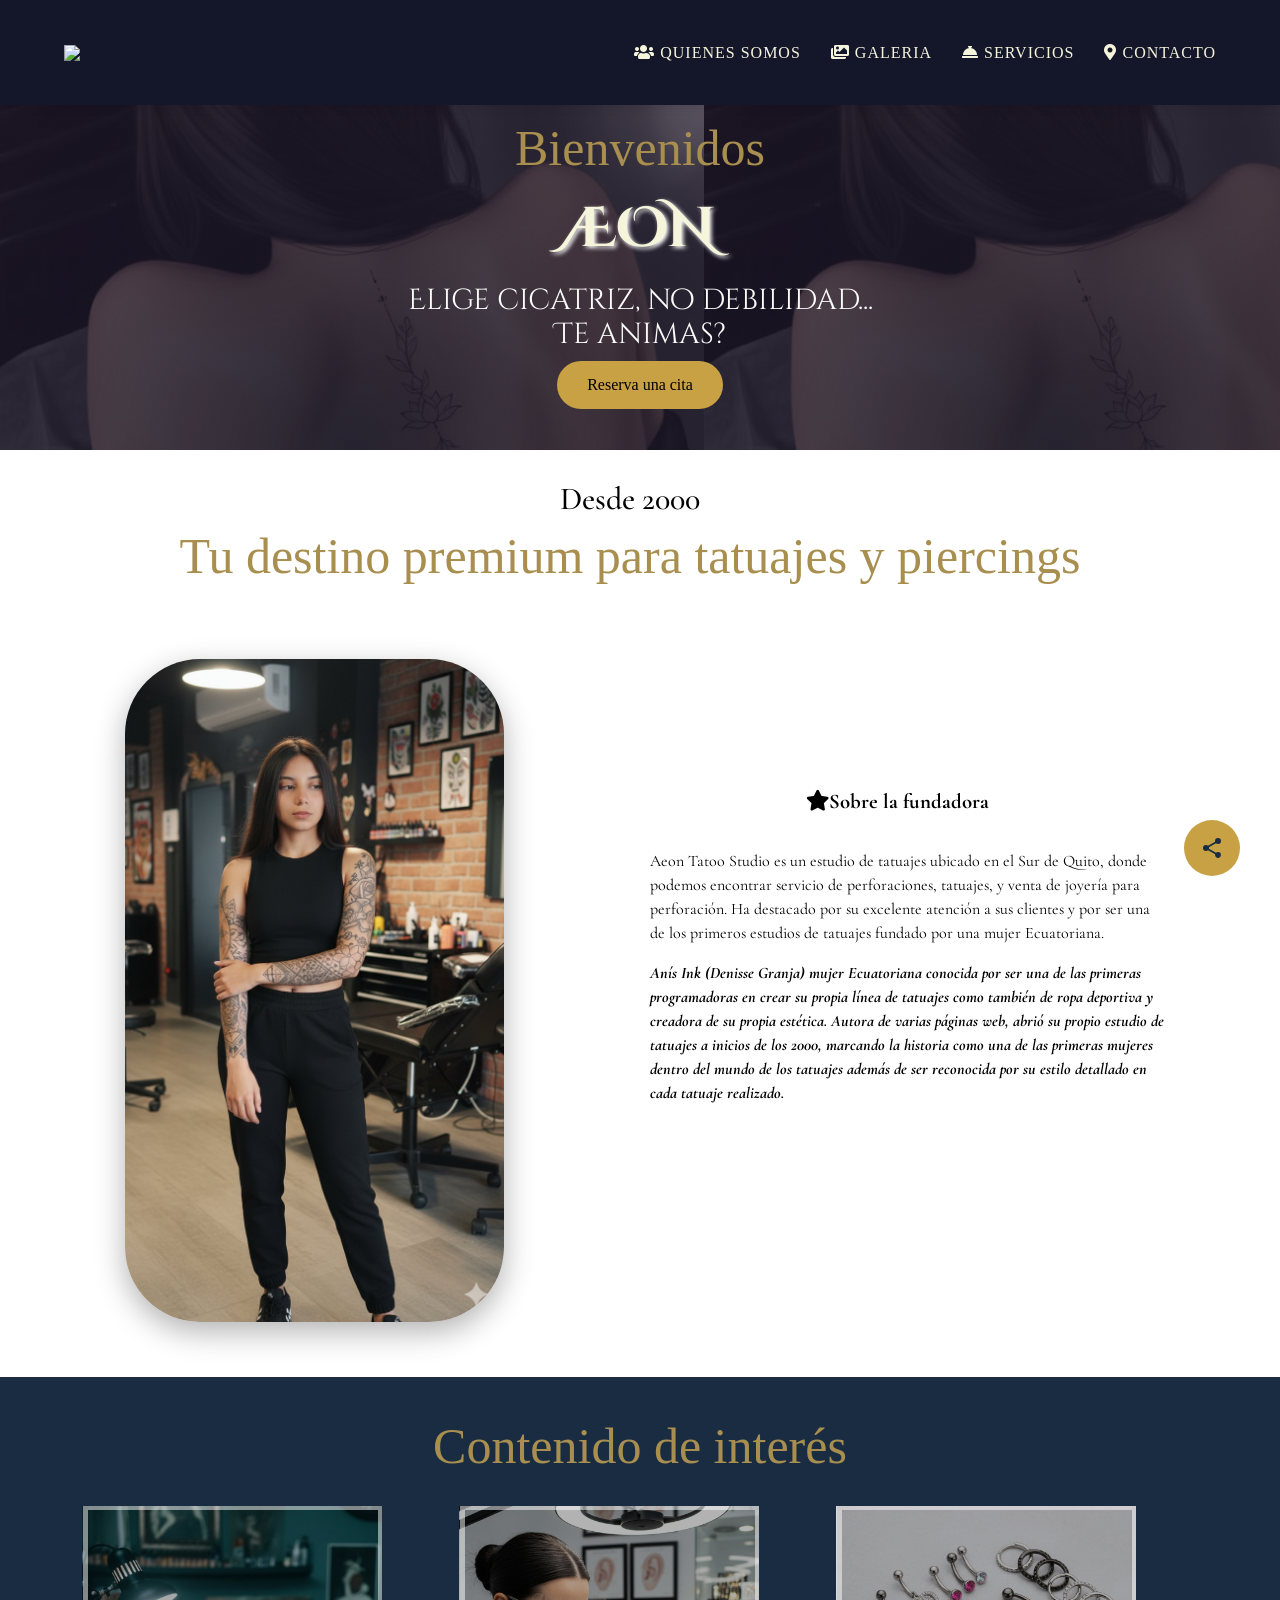
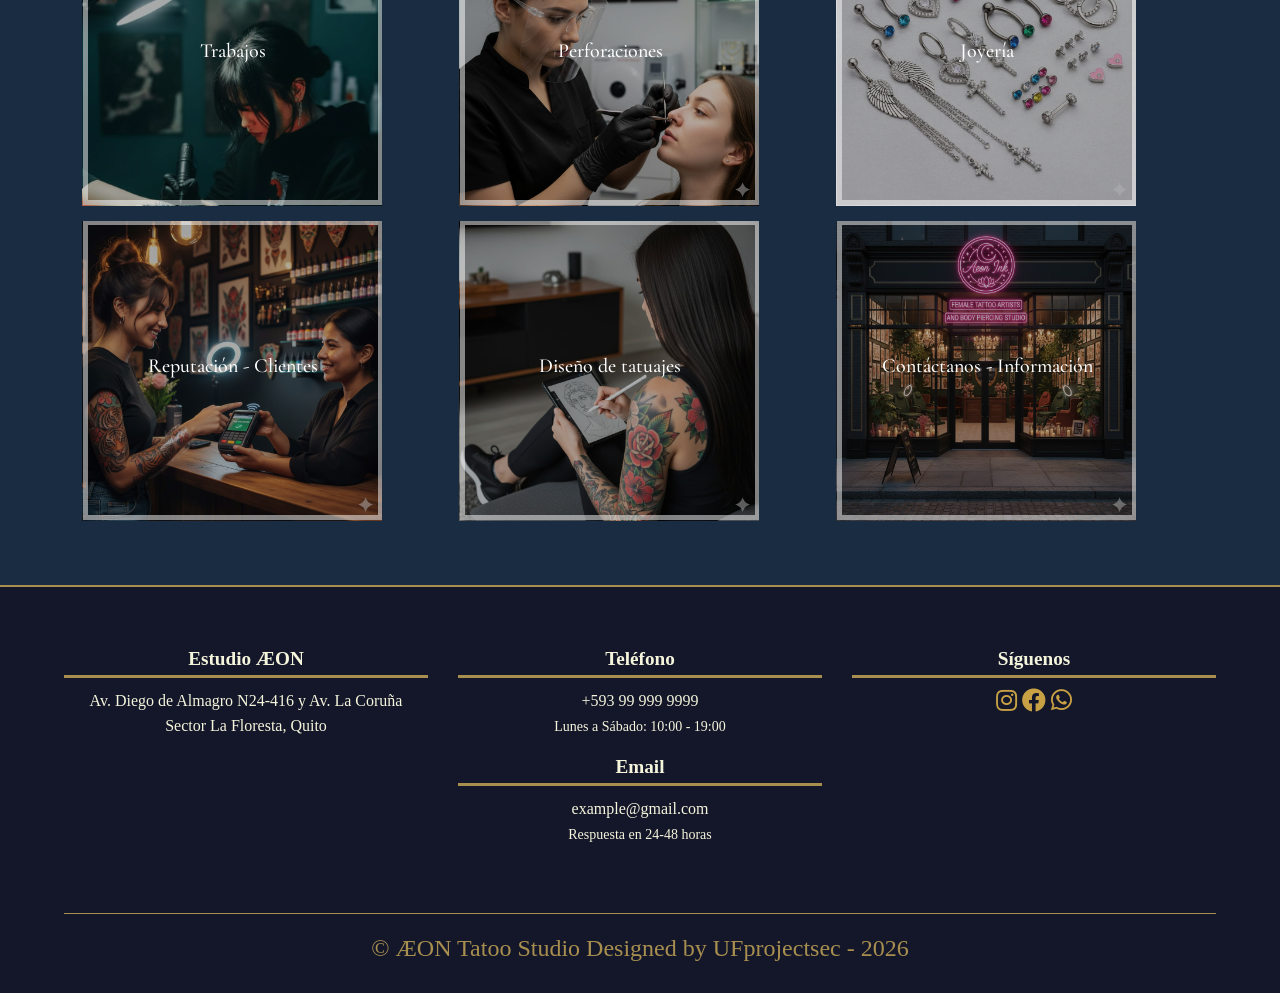
==== commit 4969eaff: "Se cambio la informacion del footer y del boton flotante" ====
--- a/index.html
+++ b/index.html
@@ -150,11 +150,11 @@
                 <!-- Contacto -->
                 <div class="content-foo">
                     <h4>Teléfono</h4>
-                    <p>+593 99 972 0593<br>
+                    <p>+593 99 999 9999<br>
                     <small>Lunes a Sábado: 10:00 - 19:00</small></p>
                     
                     <h4 style="margin-top:15px;">Email</h4>
-                    <p>solegranoble17@gmail.com<br>
+                    <p>example@gmail.com<br>
                     <small>Respuesta en 24-48 horas</small></p>
                 </div>
 
@@ -162,15 +162,14 @@
                 <div class="content-foo">
                     <h4>Síguenos</h4>
                     <div class="social-icons">
-                        <a href="https://www.instagram.com/anisgranoble/" target="_blank"><i class="fab fa-instagram"></i></a>
-                        <a href="https://www.facebook.com/Devsoledgranoble" target="_blank"><i class="fab fa-facebook"></i></a>
-                        <a href="https://wa.me/qr/B73P3IY7AWVBG1" target="_blank"><i class="fab fa-whatsapp"></i></a>
+                        <a href="https://www.instagram.com" target="_blank"><i class="fab fa-instagram"></i></a>
+                        <a href="https://www.facebook.com" target="_blank"><i class="fab fa-facebook"></i></a>
+                        <a href="https://wa.me" target="_blank"><i class="fab fa-whatsapp"></i></a>
                     </div>
                 </div>
             </div>
-            <h2 class="titulo-final">&copy; ÆON Tatoo Studio Designed by DenisseG - 2025</h2>
+            <h2 class="titulo-final">&copy; ÆON Tatoo Studio Designed by UFprojectsec - 2026</h2>
         </footer>
-
         <!-- BOTON FLOTANTE -->
         <div class="boton-flotante">
             <a>
@@ -187,7 +186,7 @@
                 </button>
             </a>
 
-            <a href="https://www.facebook.com/Devsoledgranoble" target="_blank">
+            <a href="https://www.facebook.com" target="_blank">
                 <button class="shareButton fb">
                     <svg viewBox="0 0 24 24">
                         <path d="M17,2V2H17V6H15C14.31,6 14,6.81 14,7.5V10H14L17,10V14H14V22H10V14H7V10H10V6A4,4 0 0,1 14,2H17Z" />
@@ -195,7 +194,7 @@
                 </button>
             </a>
 
-            <a href="https://www.instagram.com/anisgranoble/" target="_blank">
+            <a href="https://www.instagram.com" target="_blank">
                 <button class="shareButton ig">
                     <svg viewBox="0 0 24 24">
                         <path d="M7.8,2H16.2C19.4,2 22,4.6 22,7.8V16.2A5.8,5.8 0 0,1 16.2,22H7.8C4.6,22 2,19.4 2,16.2V7.8A5.8,5.8 0 0,1 7.8,2M7.6,4A3.6,3.6 0 0,0 4,7.6V16.4C4,18.39 5.61,20 7.6,20H16.4A3.6,3.6 0 0,0 20,16.4V7.6C20,5.61 18.39,4 16.4,4H7.6M17.25,5.5A1.25,1.25 0 0,1 18.5,6.75A1.25,1.25 0 0,1 17.25,8A1.25,1.25 0 0,1 16,6.75A1.25,1.25 0 0,1 17.25,5.5M12,7A5,5 0 0,1 17,12A5,5 0 0,1 12,17A5,5 0 0,1 7,12A5,5 0 0,1 12,7M12,9A3,3 0 0,0 9,12A3,3 0 0,0 12,15A3,3 0 0,0 15,12A3,3 0 0,0 12,9Z" />
@@ -203,7 +202,7 @@
                 </button>
             </a>
 
-            <a href="https://wa.me/qr/B73P3IY7AWVBG1" target="_blank">
+            <a href="https://wa.me" target="_blank">
                 <button class="shareButton wa">
                     <svg viewBox="0 0 24 24">
                         <path d="M16.75,13.96C17,14.09 17.16,14.16 17.21,14.26C17.27,14.37 17.25,14.87 17,15.44C16.8,16 15.76,16.54 15.3,16.56C14.84,16.58 14.83,16.92 12.34,15.83C9.85,14.74 8.35,12.08 8.23,11.91C8.11,11.74 7.27,10.53 7.31,9.3C7.36,8.08 8,7.5 8.26,7.26C8.5,7 8.77,6.97 8.94,7H9.41C9.56,7 9.77,6.94 9.96,7.45L10.65,9.32C10.71,9.45 10.75,9.6 10.66,9.76L10.39,10.17L10,10.59C9.89,10.71 9.74,10.84 9.88,11.09C10,11.35 10.5,12.08 11.21,12.71C12.11,13.5 12.91,13.84 13.18,14C13.45,14.15 13.57,14.11 13.72,13.96L14.5,13.14C14.69,12.94 14.93,12.89 15.09,12.99L16.75,13.96M12,2A10,10 0 0,1 22,12A10,10 0 0,1 12,22C10.03,22 8.2,21.43 6.65,20.45L2,22L3.55,17.35C2.57,15.8 2,13.97 2,12A10,10 0 0,1 12,2M12,4A8,8 0 0,0 4,12C4,13.72 4.54,15.31 5.46,16.61L4.5,19.5L7.39,18.54C8.69,19.46 10.28,20 12,20A8,8 0 0,0 20,12A8,8 0 0,0 12,4Z" />
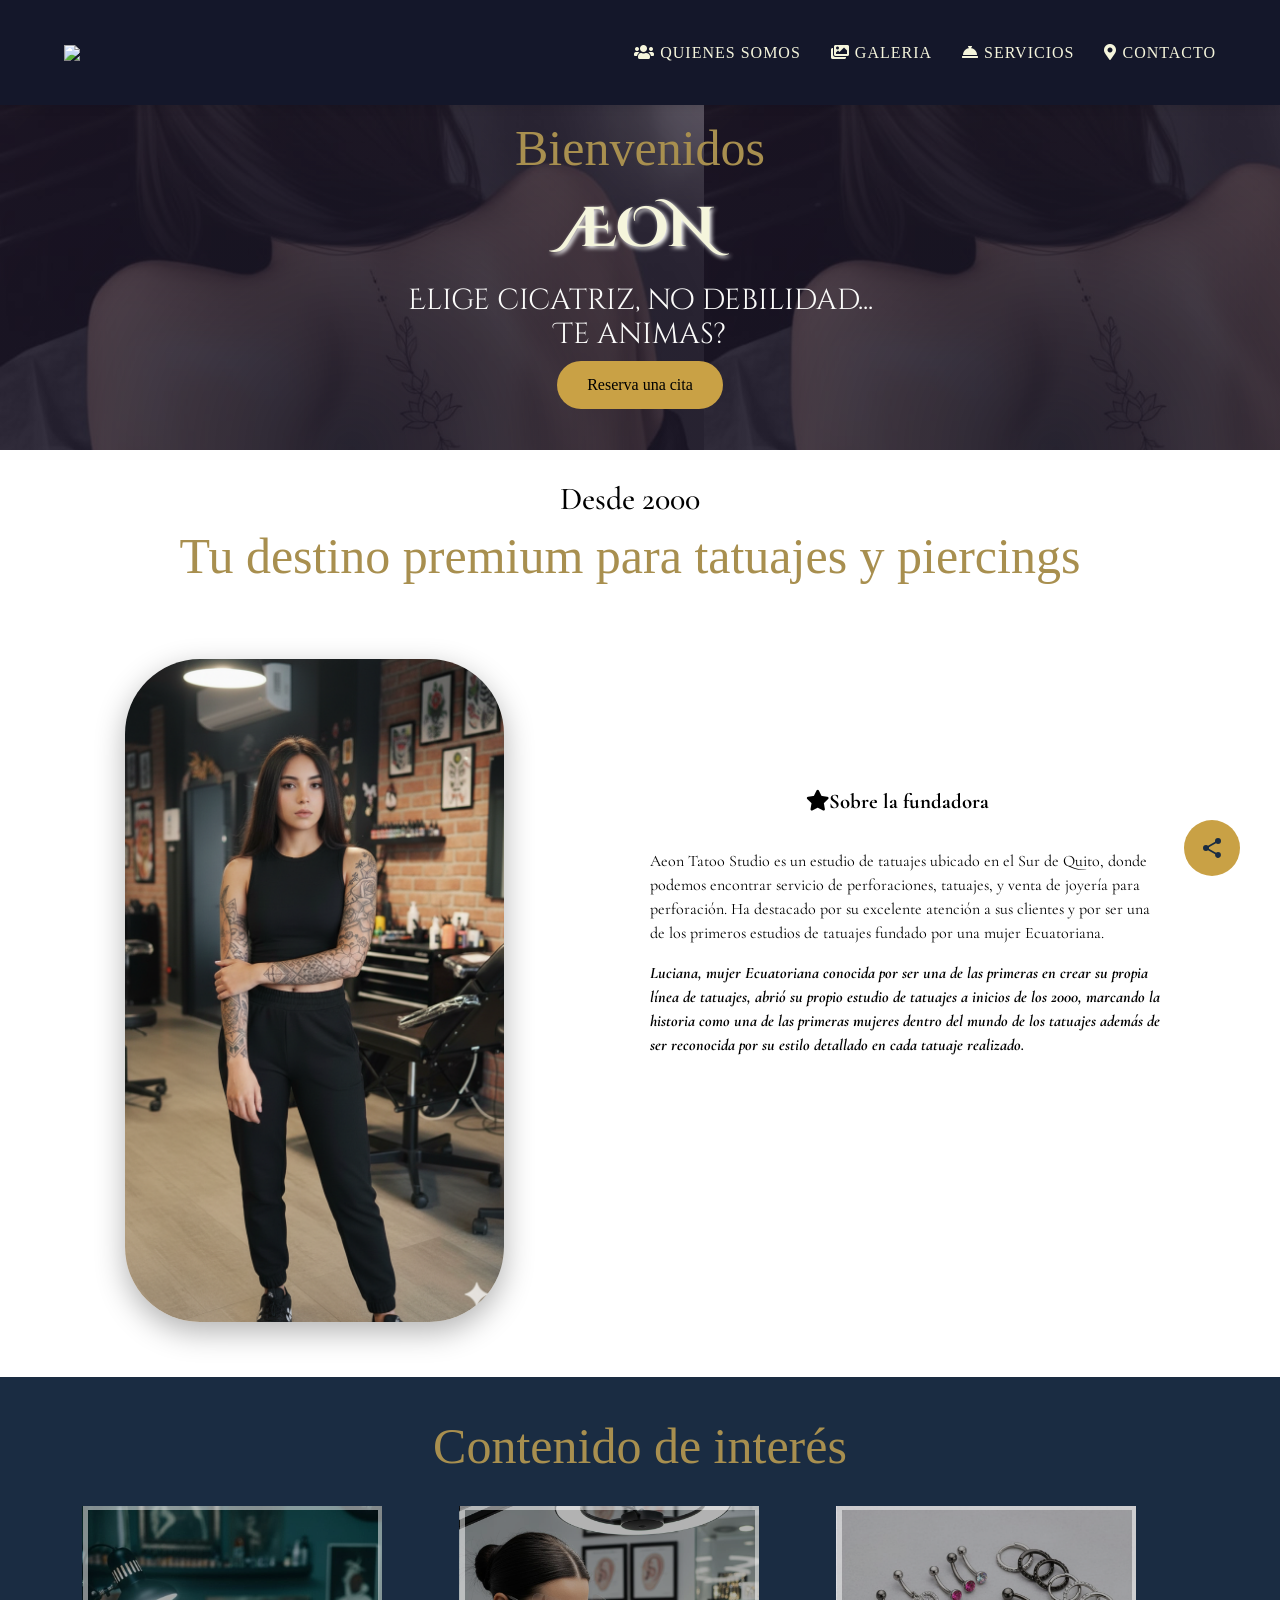
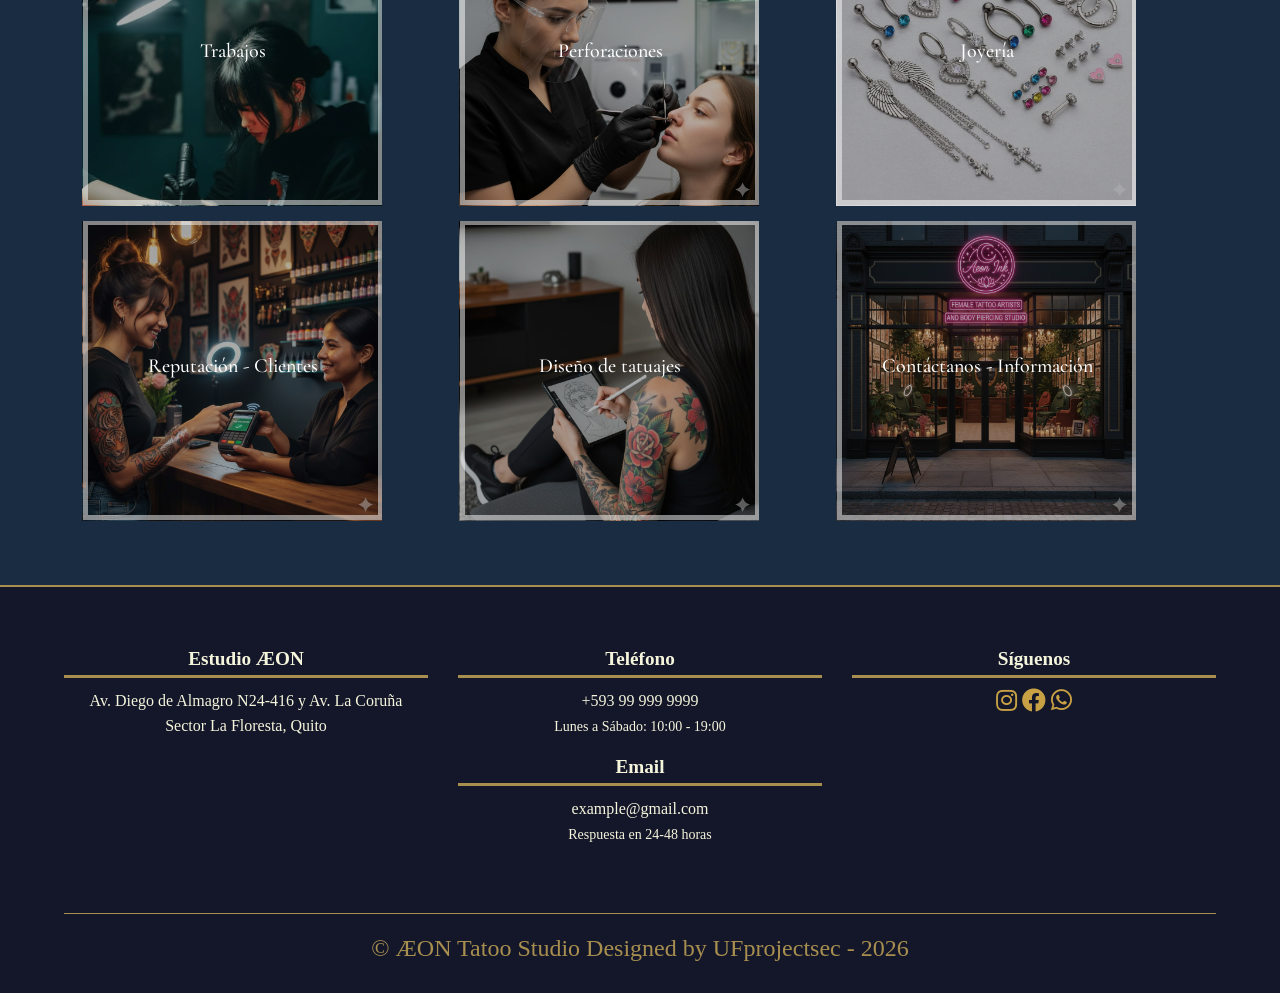
==== commit 37370d61: "Se cambiaron los nombres de las personas involucradas y algunas imagenes generadas con ia" ====
--- a/index.html
+++ b/index.html
@@ -74,7 +74,7 @@
                             <ul class="lista-beneficios">
                                 <p>Aeon Tatoo Studio es un estudio de tatuajes ubicado en el Sur de Quito, donde podemos encontrar servicio de perforaciones, tatuajes, y venta de joyería para perforación. Ha destacado por su excelente atención a sus clientes y por ser una de los primeros estudios de tatuajes fundado por una mujer Ecuatoriana.</p>
                                 <em>
-                                    <strong>Anís Ink (Denisse Granja) mujer Ecuatoriana conocida por ser una de las primeras programadoras en crear su propia línea de tatuajes como también de ropa deportiva y creadora de su propia estética. Autora de varias páginas web, abrió su propio estudio de tatuajes a inicios de los 2000, marcando la historia como una de las primeras mujeres dentro del mundo de los tatuajes además de ser reconocida por su estilo detallado en cada tatuaje realizado.</strong>
+                                    <strong>Luciana, mujer Ecuatoriana conocida por ser una de las primeras en crear su propia línea de tatuajes, abrió su propio estudio de tatuajes a inicios de los 2000, marcando la historia como una de las primeras mujeres dentro del mundo de los tatuajes además de ser reconocida por su estilo detallado en cada tatuaje realizado.</strong>
                                 </em>
                             </ul>
                             
